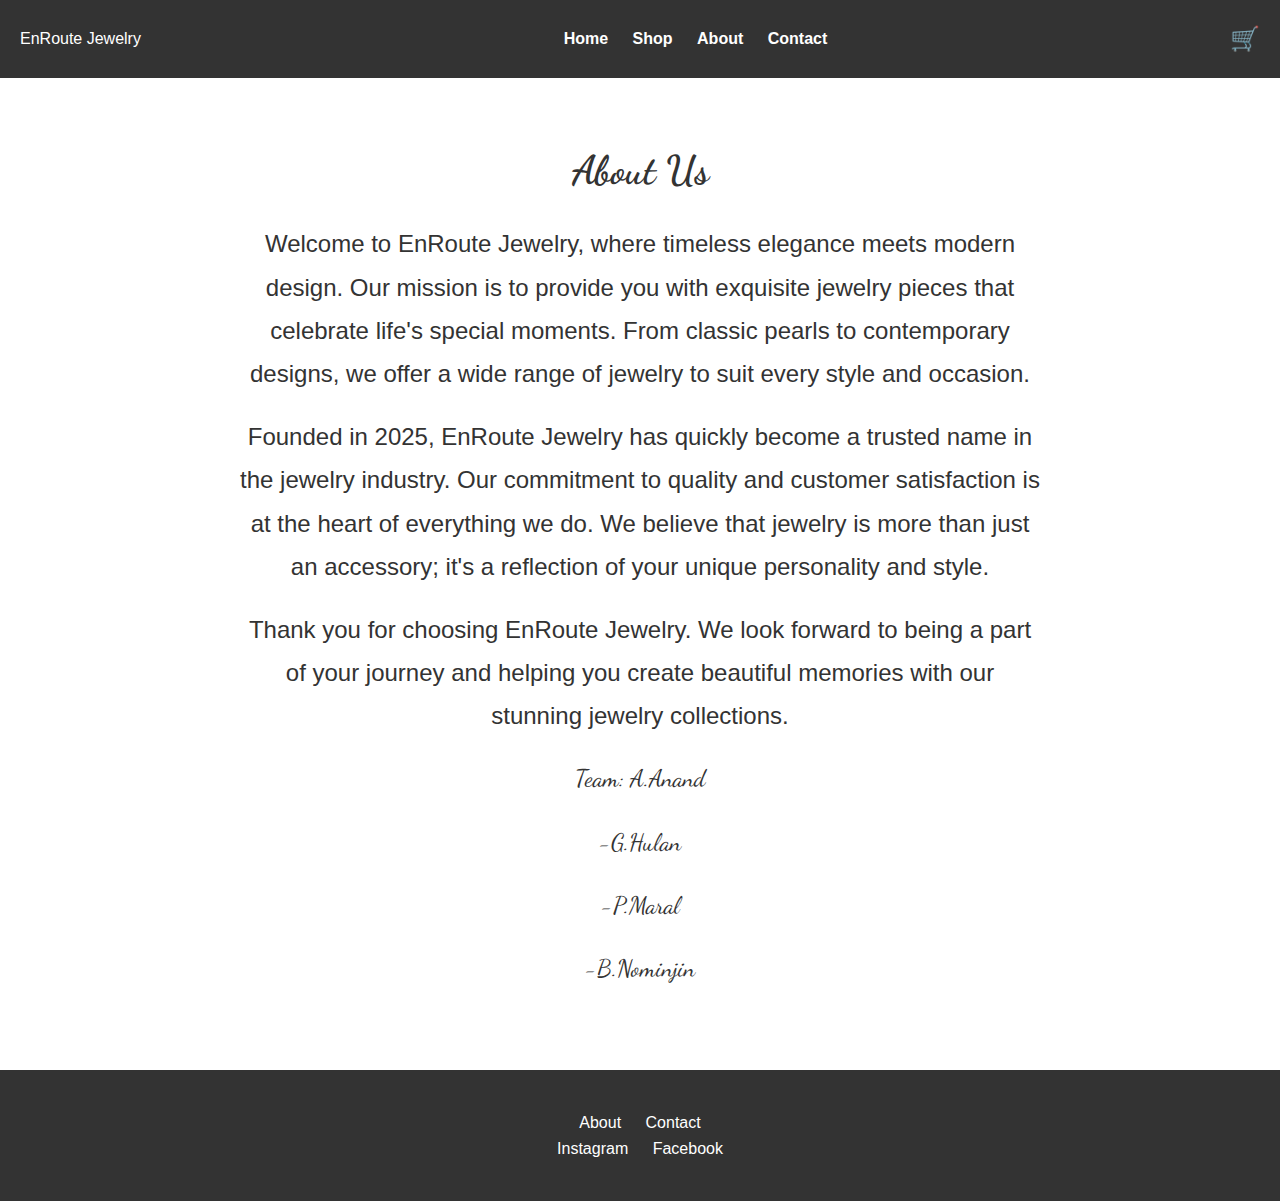
==== about.html @ e93b6157 "Add files via upload" ====
<!DOCTYPE html>
<html lang="en">

<head>
    <meta charset="UTF-8">
    <meta name="viewport" content="width=device-width, initial-scale=1.0">
    <title>About Us - EnRoute Jewelry</title>
    <link rel="stylesheet" href="about.css">
    <link href="https://fonts.googleapis.com/css2?family=Dancing+Script:wght@400;700&display=swap" rel="stylesheet">
</head>

<body>

    <header>
        <nav>
            <div class="logo">
                <a href="index.html" class="border1">EnRoute Jewelry</a>
            </div>
            <ul class="nav-links">
                <li><a href="index.html#home">Home</a></li>
                <li><a href="index.html#shop">Shop</a></li>
                <li><a href="about.html">About</a></li>
                <li class="border2"><a href="index.html#contact">Contact</a></li>
            </ul>
            <div class="cart-icon">
                <a href="index.html#cart" id="cart-icon">🛒</a>
            </div>
        </nav>
    </header>

    <section id="about" class="about-section">
        <div class="about-content">
            <h1>About Us</h1>
            <p>Welcome to EnRoute Jewelry, where timeless elegance meets modern design. Our mission is to provide you
                with exquisite jewelry pieces that celebrate life's special moments. From classic pearls to contemporary
                designs, we offer a wide range of jewelry to suit every style and occasion.</p>
            <p>Founded in 2025, EnRoute Jewelry has quickly become a trusted name in the jewelry industry. Our
                commitment to quality and customer satisfaction is at the heart of everything we do. We believe that
                jewelry is more than just an accessory; it's a reflection of your unique personality and style.</p>
            <p>Thank you for choosing EnRoute Jewelry. We look forward to being a part of your journey and helping you
                create beautiful memories with our stunning jewelry collections.</p>

            <div class="Team">
                <p>Team: A.Anand</p>
                <p>-G.Hulan</p>
                <p>-P.Maral</p>
                <p>-B.Nominjin</p>
            </div>
        </div>
    </section>

    <footer>
        <div class="footer-links">
            <a href="about.html">About</a>
            <a href="index.html#contact">Contact</a>
        </div>
        <div class="social-media">
            <a href="#">Instagram</a>
            <a href="#">Facebook</a>
        </div>
    </footer>

</body>

</html>
---- about.css ----
* {
    margin: 0;
    padding: 0;
    box-sizing: border-box;
}


body {
    font-family: Arial, Helvetica, sans-serif;
    line-height: 1.6;
    background-image: url('https://img.freepik.com/free-vector/pastel-watercolor-painted-background_23-2148959637.jpg');
    background-size: cover;
    background-position: center;
    color: #333;
    display: flex;
    flex-direction: column;
    min-height: 100vh;
}

h1,
h2,
h3 {
    font-family: 'Dancing Script', cursive;
}

a {
    text-decoration: none;
}

header {
    background-color: #333;
    color: #fff;
    padding: 20px 0;
}

nav {
    display: flex;
    justify-content: space-between;
    align-items: center;
}

.border1 {
    padding-left: 20px;
    color: white
}

.cart-icon {
    padding-right: 20px;
    font-size: 24px;
    cursor: pointer;

}

.nav-links {
    list-style: none;
}

.nav-links li {
    display: inline;
    margin-left: 20px;
}

.nav-links a {
    color: white;
    text-decoration: none;
    font-weight: bold;
}

.cart-icon {
    font-size: 24px;
    cursor: pointer;
}


.about-section {
    padding: 40px;
    text-align: center;
    background-color: rgba(255, 255, 255, 0.295);
    border-radius: 10px;
    margin: 20px;
}

.about-content {
    max-width: 800px;
    margin: 0 auto;
}

.about-content h1 {
    font-size: 2.5em;
    margin-bottom: 20px;
}

.about-content p {
    margin-bottom: 20px;
    font-size: 24px;
    line-height: 1.8;
}


footer {
    background-color: #333;
    color: white;
    padding: 40px 0;
    text-align: center;
    margin-top: auto;
}

footer .footer-links a {
    color: white;
    margin: 0 10px;
    text-decoration: none;
}

footer .social-media a {
    color: white;
    margin: 0 10px;
    text-decoration: none;
}

.Team{
    font-family:'Dancing Script', cursive;;
}
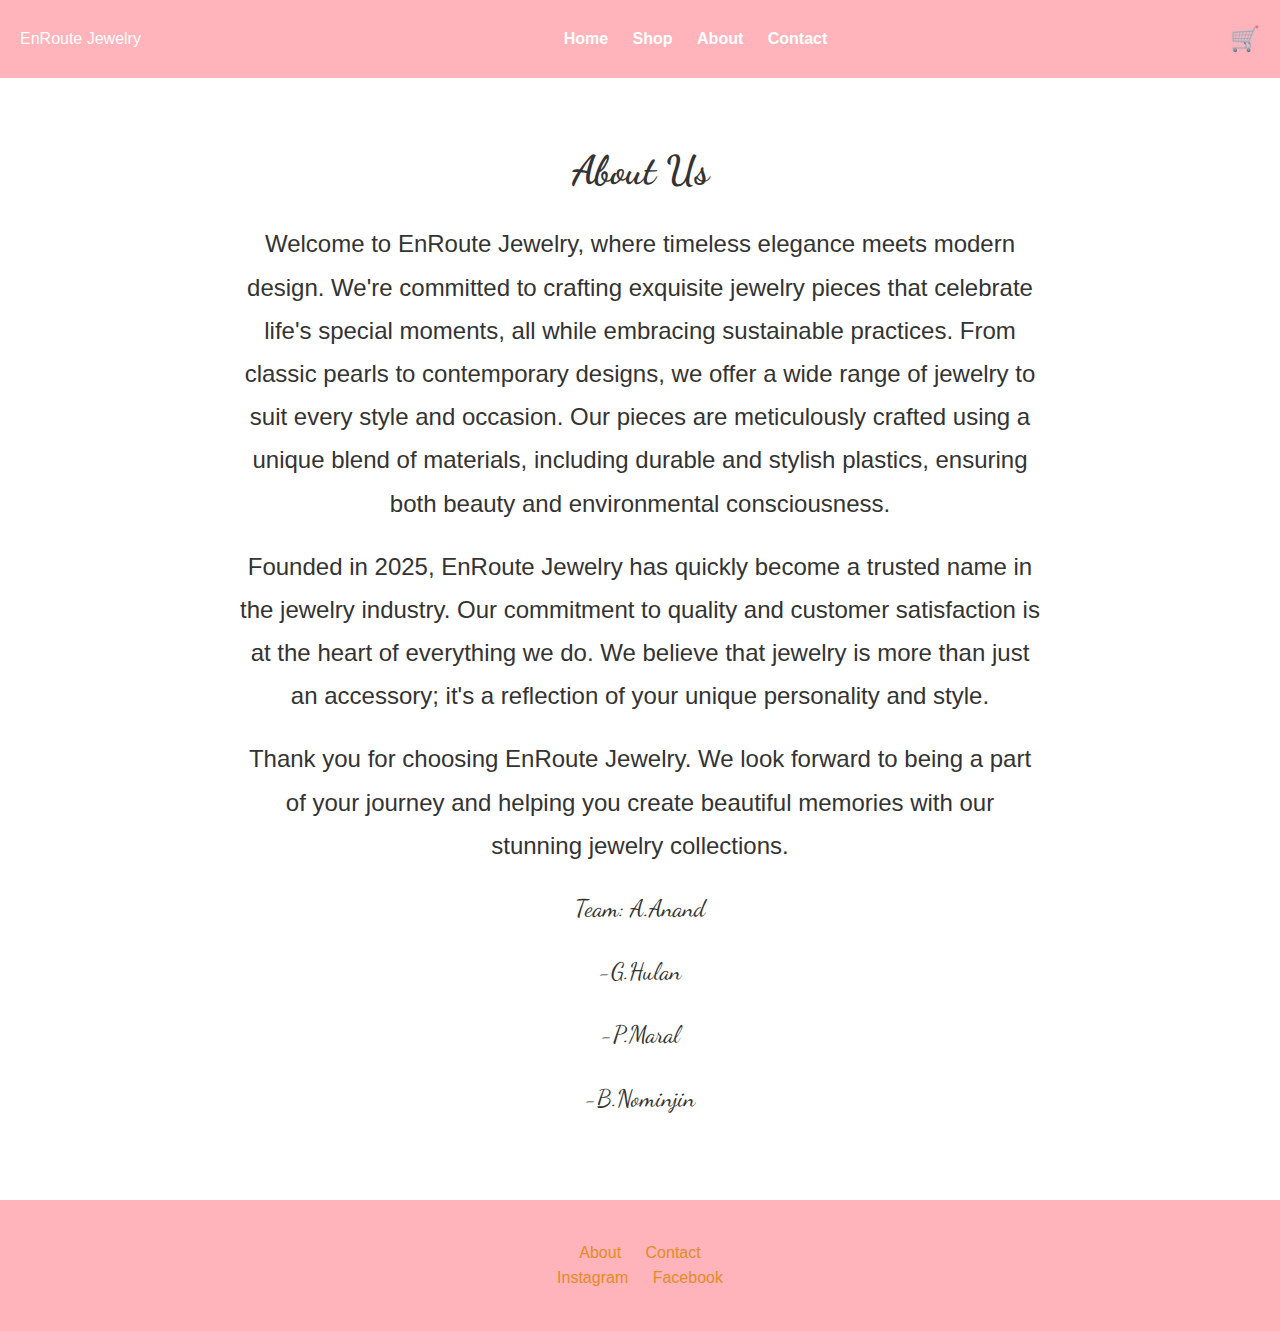
==== commit 248e065a: "Update about.html last" ====
--- a/about.html
+++ b/about.html
@@ -31,9 +31,12 @@
     <section id="about" class="about-section">
         <div class="about-content">
             <h1>About Us</h1>
-            <p>Welcome to EnRoute Jewelry, where timeless elegance meets modern design. Our mission is to provide you
-                with exquisite jewelry pieces that celebrate life's special moments. From classic pearls to contemporary
-                designs, we offer a wide range of jewelry to suit every style and occasion.</p>
+            <p>Welcome to EnRoute Jewelry, where timeless elegance meets modern design. We're committed to crafting
+                exquisite jewelry pieces that celebrate life's special moments, all while embracing sustainable
+                practices. From classic pearls to contemporary designs, we offer a wide range of jewelry to suit every
+                style and occasion. Our pieces are meticulously crafted using a unique blend of materials, including
+                durable and stylish plastics, ensuring both beauty and environmental consciousness.
+            </p>
             <p>Founded in 2025, EnRoute Jewelry has quickly become a trusted name in the jewelry industry. Our
                 commitment to quality and customer satisfaction is at the heart of everything we do. We believe that
                 jewelry is more than just an accessory; it's a reflection of your unique personality and style.</p>
@@ -62,4 +65,4 @@
 
 </body>
 
-</html>+</html>
--- a/about.css
+++ b/about.css
@@ -4,11 +4,10 @@
     box-sizing: border-box;
 }
 
-
 body {
     font-family: Arial, Helvetica, sans-serif;
     line-height: 1.6;
-    background-image: url('https://img.freepik.com/free-vector/pastel-watercolor-painted-background_23-2148959637.jpg');
+    background-image: url('https://img.freepik.com/free-photo/watercolor-pastel-background_23-2151891309.jpg');
     background-size: cover;
     background-position: center;
     color: #333;
@@ -28,7 +27,7 @@
 }
 
 header {
-    background-color: #333;
+    background-color: #ffb3ba; 
     color: #fff;
     padding: 20px 0;
 }
@@ -41,14 +40,13 @@
 
 .border1 {
     padding-left: 20px;
-    color: white
+    color: white;
 }
 
 .cart-icon {
     padding-right: 20px;
     font-size: 24px;
     cursor: pointer;
-
 }
 
 .nav-links {
@@ -65,12 +63,6 @@
     text-decoration: none;
     font-weight: bold;
 }
-
-.cart-icon {
-    font-size: 24px;
-    cursor: pointer;
-}
-
 
 .about-section {
     padding: 40px;
@@ -96,9 +88,8 @@
     line-height: 1.8;
 }
 
-
 footer {
-    background-color: #333;
+    background-color: #ffb3ba; 
     color: white;
     padding: 40px 0;
     text-align: center;
@@ -106,17 +97,99 @@
 }
 
 footer .footer-links a {
-    color: white;
+    color: #e28c25;
     margin: 0 10px;
     text-decoration: none;
 }
 
 footer .social-media a {
-    color: white;
+    color: #e28c25;
     margin: 0 10px;
     text-decoration: none;
 }
 
-.Team{
-    font-family:'Dancing Script', cursive;;
-}+.Team {
+    font-family: 'Dancing Script', cursive;
+}
+
+@media (max-width: 600px) {
+    body {
+        font-size: 16px;
+    }
+
+    header {
+        padding: 10px 0;
+    }
+
+    .nav-links {
+        display: none;
+    }
+
+    .hero {
+        padding: 50px 0;
+    }
+
+    .hero h1 {
+        font-size: 2.5em;
+    }
+
+    .cta-button {
+        font-size: 1.2em;
+        padding: 8px 16px;
+    }
+
+    .products {
+        padding: 20px;
+    }
+
+    h2, h3, button {
+        font-size: 1.7em;
+    }
+
+    p {
+        font-size: 1.2em;
+    }
+
+    .product-grid {
+        flex-direction: column;
+        gap: 10px;
+    }
+
+    .product-card {
+        width: 100%;
+        padding: 10px;
+    }
+
+    .product-card h3 {
+        font-size: 1.8em;
+    }
+
+    .add-to-cart {
+        padding: 8px 16px;
+    }
+
+    .cart-section {
+        padding: 20px;
+    }
+
+    .cart-items {
+        gap: 10px;
+    }
+
+    .cart-total {
+        font-size: 1.8em;
+    }
+
+    .checkout-button {
+        font-size: 1.2em;
+        padding: 8px 16px;
+    }
+
+    footer {
+        padding: 20px 0;
+    }
+
+    footer .social-media a {
+        margin: 0 5px;
+    }
+}
